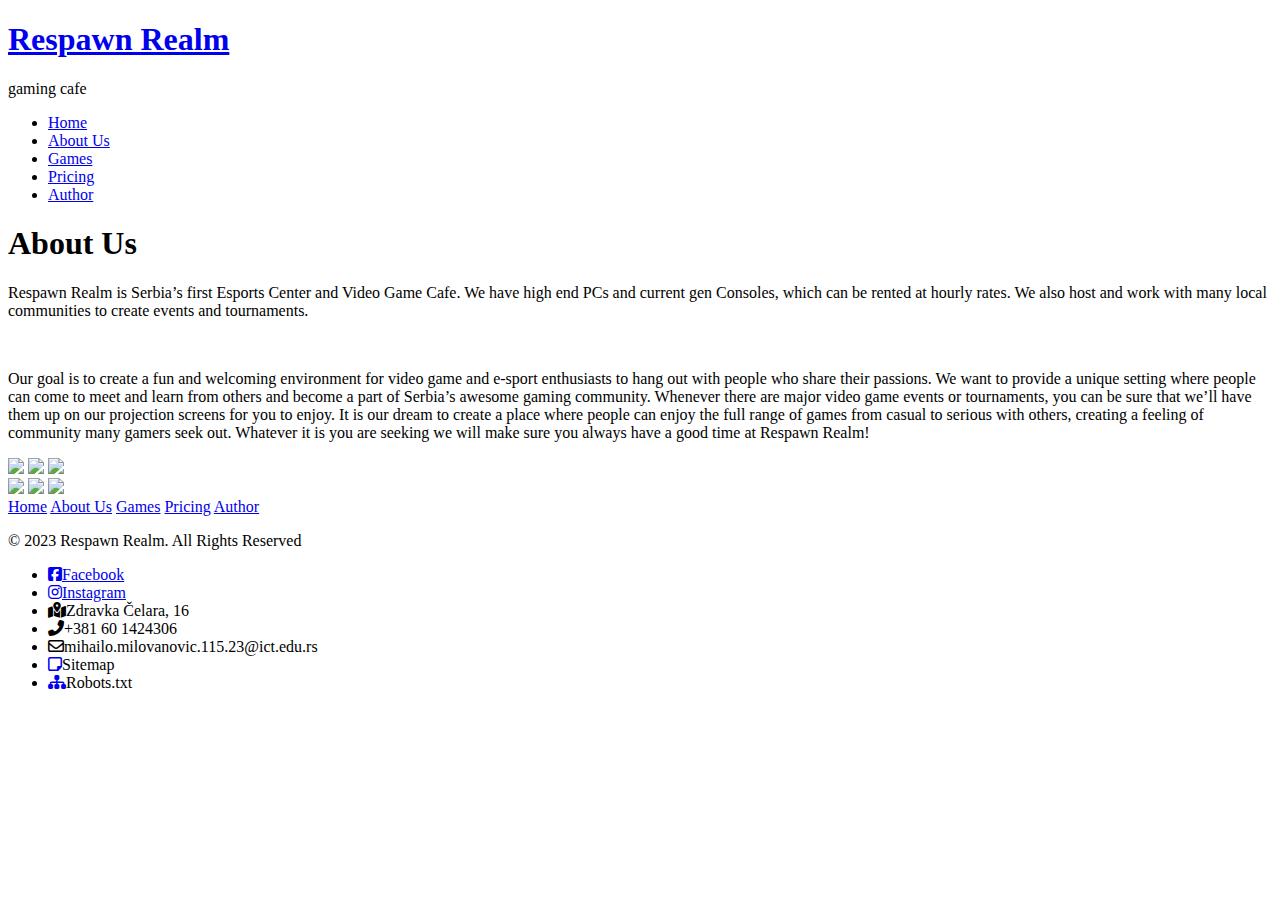
==== about.html @ 191633a3 "Add files via upload" ====
<!DOCTYPE html>
<html>
	<head>
		<meta charset="UTF-8"/>
		<title>Respawn Realm</title>
		<link rel="stylesheet" type="text/css" href="css/style.css" />
		<link rel="shortcut icon" type="image/x-icon" href="img/favicon.ico" />
		<link rel="stylesheet" href="https://cdnjs.cloudflare.com/ajax/libs/font-awesome/6.5.0/css/all.min.css">
	</head>
    <body>
		<div id="header">
			<div id="logo">
				<h1><a href="index.html">Respawn Realm</a></h1>
				<p>gaming cafe</p>
			</div>
			<div id="nav">
				<ul>
					<li><a href="index.html">Home</a></li>
					<li class="active"><a href="about.html">About Us</a></li>
					<li><a href="games.html">Games</a></li>
					<li><a href="pricing.html">Pricing</a></li>
					<li><a href="author.html">Author</a></li>
					
				</ul>
			</div>
		</div>
        <div id="main-about">
            <h1>About Us</h1>
        </div>
        <div id="context">
           <div class="context-text">
                <p>Respawn Realm is Serbia’s first Esports Center and Video Game Cafe. 
                We have high end PCs and current gen Consoles, 
                which can be rented at hourly rates. We also host and work with many local communities to create events and tournaments. 
                </p><br/>
                <p>Our goal is to create a fun and welcoming environment for video game and e-sport enthusiasts 
                to hang out with people who share their passions. We want to provide a unique setting where people can come to meet and learn 
                from others and become a part of Serbia’s awesome gaming community. Whenever there are major video game events or tournaments, 
                you can be sure that we’ll have them up on our projection screens for you to enjoy. It is our dream to create a place where people 
                can enjoy the full range of games from casual to serious with others, creating a feeling of community many gamers seek out. Whatever 
                it is you are seeking we will make sure you always have a good time at Respawn Realm!
                </p>
            </div>
            <div class="context-pictures" id="first-row">
                <img src="img/context-left1.jpg" class="picture"/>
                <img src="img/context-right1.jpg" class="picture"/>
                <img src="img/context-left2.jpg" class="picture"/>
            </div>  
            <div class="context-pictures" id="second-row">
                <img src="img/context-right2.jpg" class="picture"/>
                <img src="img/context-left3.jpg" class="picture"/>
                <img src="img/context-right3.jpg" class="picture"/>
            </div>
        </div>
        <footer>
			<div class="accessories">
				<a href="index.html">Home</a>
				<a href="about.html">About Us</a>
				<a href="games.html">Games</a>
				<a href="pricing.html">Pricing</a>
				<a href="author.html">Author</a>
			</div>
			<p>&copy; 2023 Respawn Realm. All Rights Reserved</p>
			<div class="social">
				<ul>
					<li><a href="https://www.facebook.com" target="_blank"><i class="fa-brands fa-square-facebook"></i>Facebook </a></li>
					<li><a href="https://www.instagram.com" target="_blank"><i class="fa-brands fa-instagram"></i>Instagram </a></li>
					<li><i class="fa-solid fa-map-location-dot"></i>Zdravka Čelara, 16</li>
					<li><i class="fa-solid fa-phone-flip"></i>+381 60 1424306 </li>
					<li><i class="fa-regular fa-envelope"></i>mihailo.milovanovic.115.23@ict.edu.rs</li>
					<li><a href="robots.txt"><i class="fa-regular fa-note-sticky"></i></a>Sitemap</li>
					<li><a href="sitemap.xml"><i class="fa-solid fa-sitemap"></i></a>Robots.txt</li>
				</ul>	
			</div>	
		</footer>
    </body>
</html>
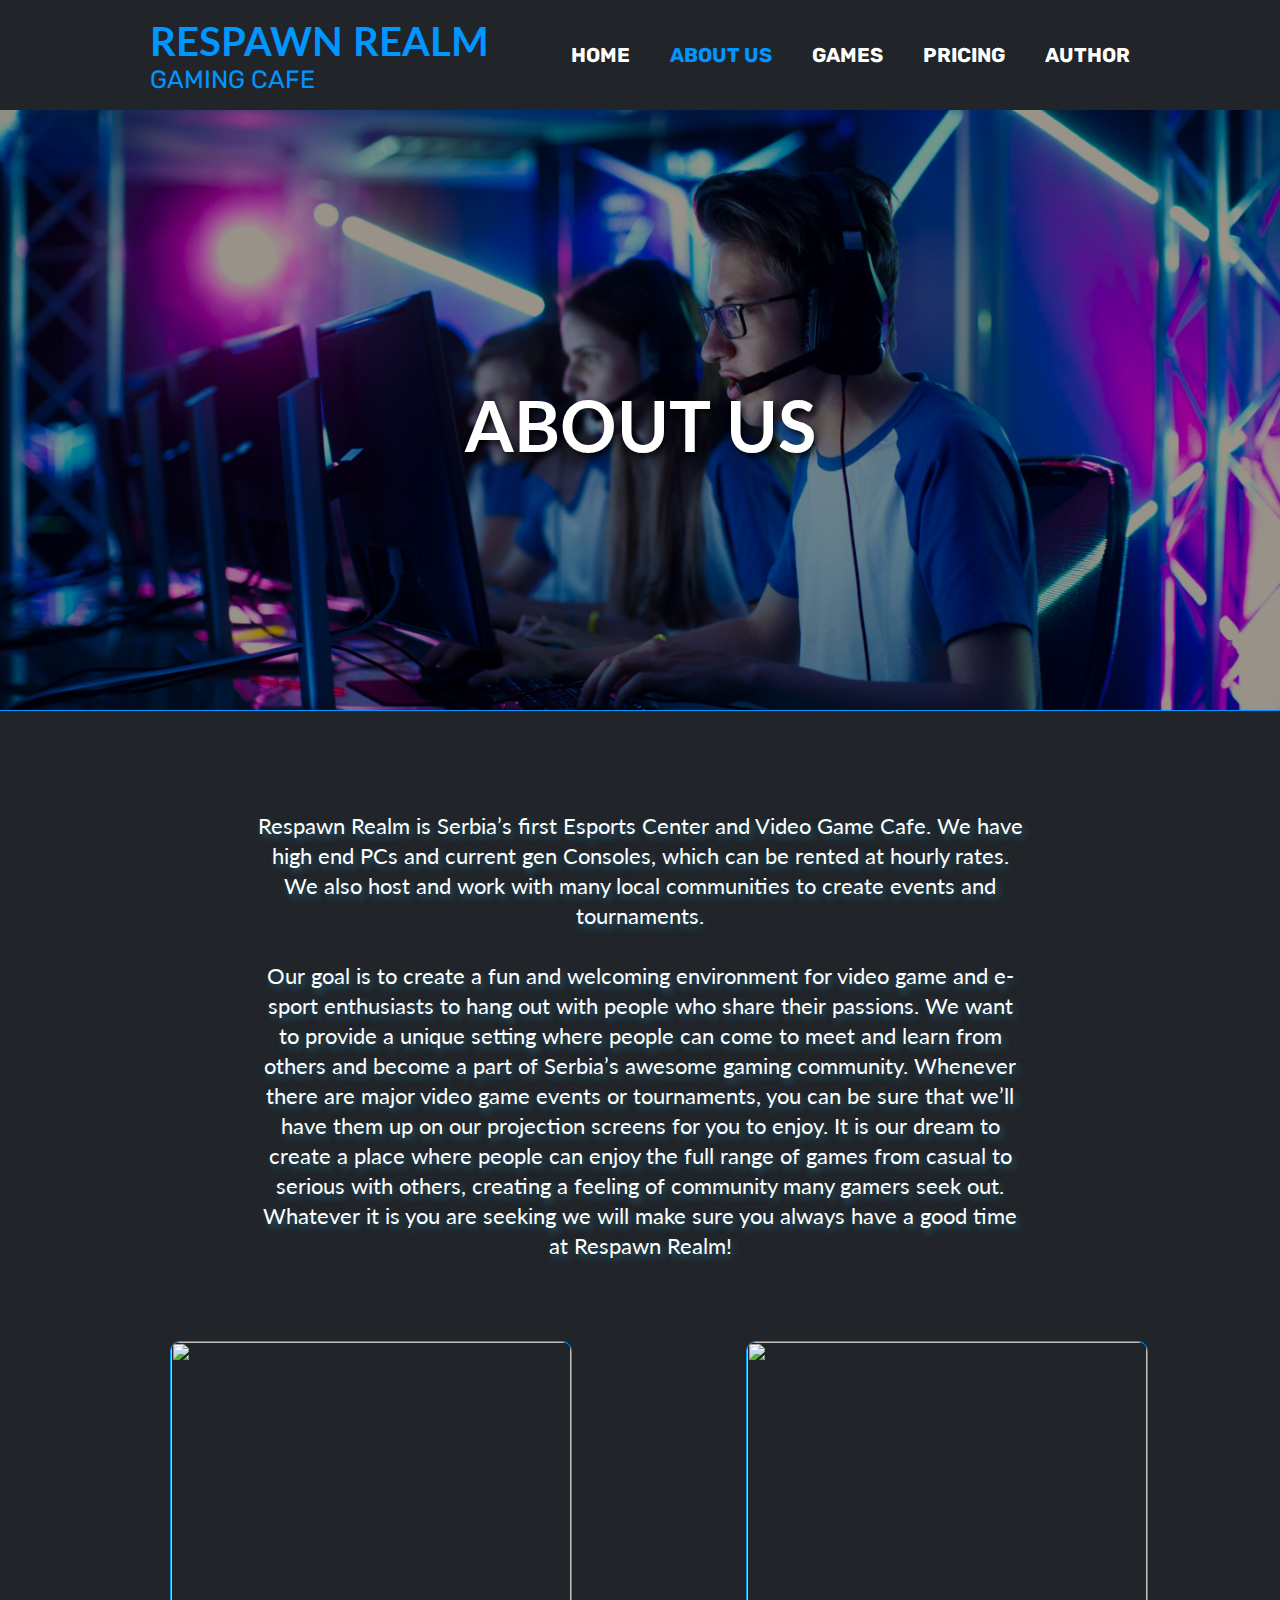
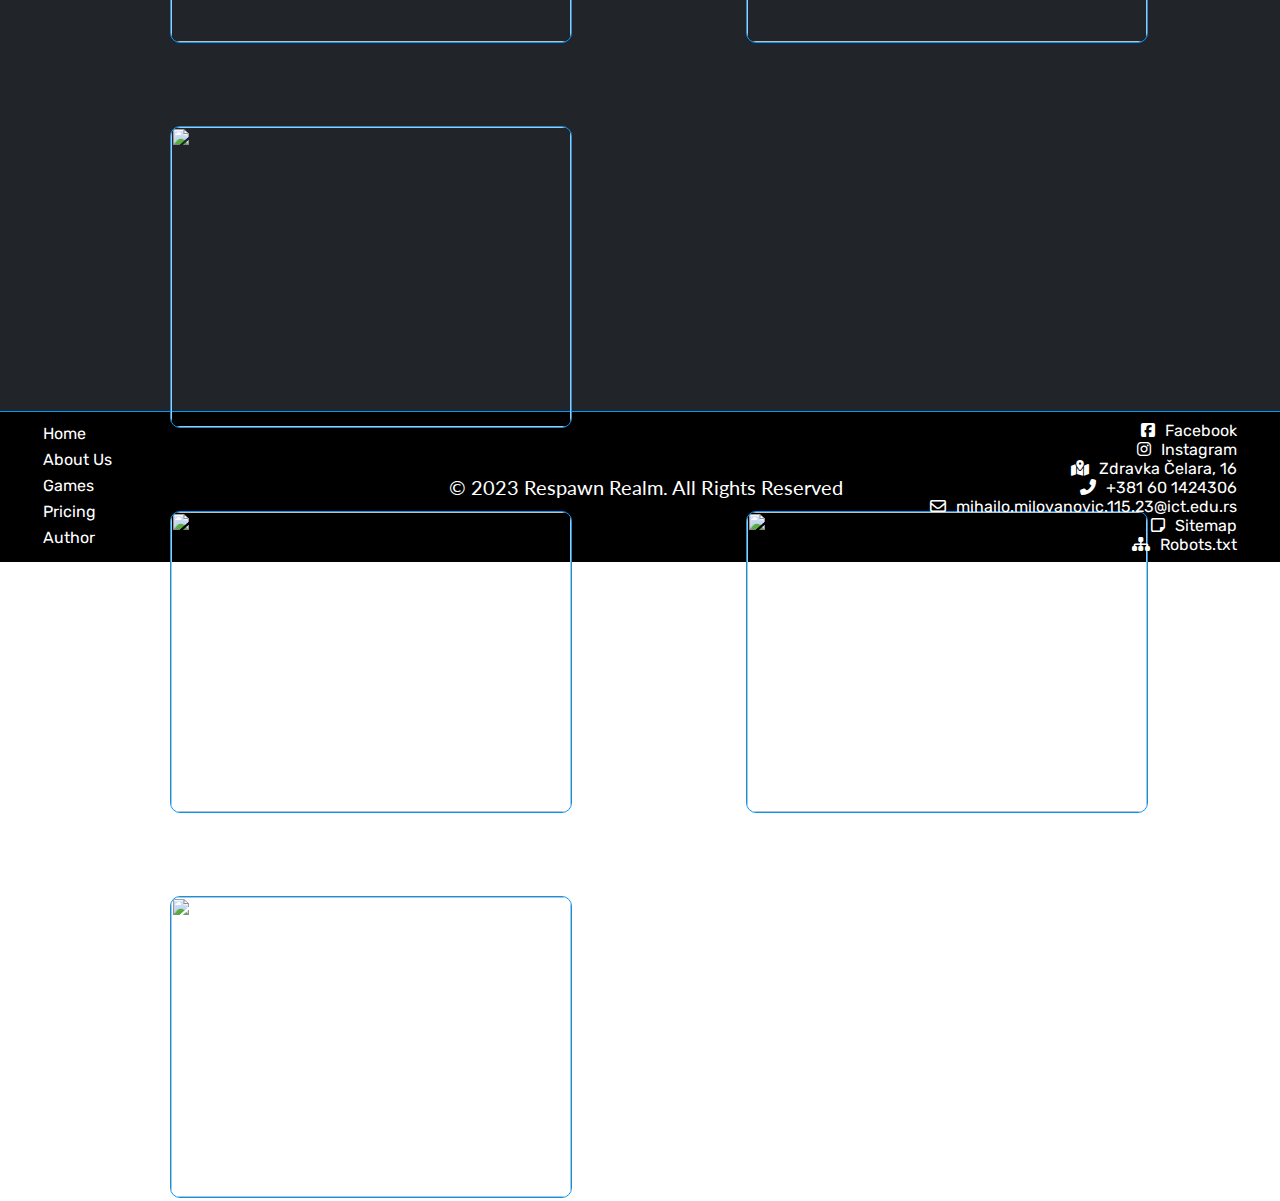
==== commit 9326388b: "Add files via upload" ====
--- a/about.html
+++ b/about.html
@@ -3,7 +3,7 @@
 	<head>
 		<meta charset="UTF-8"/>
 		<title>Respawn Realm</title>
-		<link rel="stylesheet" type="text/css" href="css/style.css" />
+		<link rel="stylesheet" type="text/css"  href="assets/css/style.css" />
 		<link rel="shortcut icon" type="image/x-icon" href="img/favicon.ico" />
 		<link rel="stylesheet" href="https://cdnjs.cloudflare.com/ajax/libs/font-awesome/6.5.0/css/all.min.css">
 	</head>
--- a/assets/css/style.css
+++ b/assets/css/style.css
@@ -0,0 +1,664 @@
+@import url('https://fonts.googleapis.com/css2?family=Rubik&display=swap');
+@import url('https://fonts.googleapis.com/css2?family=Lato&family=Rubik&display=swap');
+@import url('https://fonts.googleapis.com/css2?family=IBM+Plex+Sans:wght@700&family=Lato:wght@900&family=Rubik&display=swap');
+*{
+	margin: 0px;
+	padding: 0px;
+	list-style-type: none;
+	text-decoration: none;
+	font-family: 'Rubik', sans-serif;
+}
+a, p, h2, i{
+	color: white;
+}
+.cleaner{
+	clear: both;
+}
+#main3 h2{
+	-webkit-animation: main3 1s cubic-bezier(0.250, 0.460, 0.450, 0.940) both;
+	        animation: main3 1s cubic-bezier(0.250, 0.460, 0.450, 0.940) both;
+}
+@-webkit-keyframes main3 {
+	0% {
+	  letter-spacing: 1em;
+	  -webkit-transform: translateZ(300px);
+			  transform: translateZ(300px);
+	  -webkit-filter: blur(12px);
+			  filter: blur(12px);
+	  opacity: 0;
+	}
+	100% {
+	  -webkit-transform: translateZ(12px);
+			  transform: translateZ(12px);
+	  -webkit-filter: blur(0);
+			  filter: blur(0);
+	  opacity: 1;
+	}
+  }
+  @keyframes main3 {
+	0% {
+	  letter-spacing: 1em;
+	  -webkit-transform: translateZ(300px);
+			  transform: translateZ(300px);
+	  -webkit-filter: blur(12px);
+			  filter: blur(12px);
+	  opacity: 0;
+	}
+	100% {
+	  -webkit-transform: translateZ(12px);
+			  transform: translateZ(12px);
+	  -webkit-filter: blur(0);
+			  filter: blur(0);
+	  opacity: 1;
+	}
+  }
+#main-author h1{
+	-webkit-animation: main-author 1s cubic-bezier(0.550, 0.085, 0.680, 0.530) both;
+	        animation: main-author 1s cubic-bezier(0.550, 0.085, 0.680, 0.530) both;
+}
+@-webkit-keyframes main-author {
+	0% {
+	  -webkit-filter: blur(12px);
+			  filter: blur(12px);
+	  opacity: 0;
+	}
+	100% {
+	  -webkit-filter: blur(0px);
+			  filter: blur(0px);
+	  opacity: 1;
+	}
+  }
+  @keyframes main-author {
+	0% {
+	  -webkit-filter: blur(12px);
+			  filter: blur(12px);
+	  opacity: 0;
+	}
+	100% {
+	  -webkit-filter: blur(0px);
+			  filter: blur(0px);
+	  opacity: 1;
+	}
+  }
+#main-about h1{
+	-webkit-animation: main-about 1s cubic-bezier(0.550, 0.085, 0.680, 0.530) both;
+	        animation: main-about 1s cubic-bezier(0.550, 0.085, 0.680, 0.530) both;
+}
+@-webkit-keyframes main-about {
+	0% {
+	  -webkit-filter: blur(12px);
+			  filter: blur(12px);
+	  opacity: 0;
+	}
+	100% {
+	  -webkit-filter: blur(0px);
+			  filter: blur(0px);
+	  opacity: 1;
+	}
+  }
+  @keyframes main-about {
+	0% {
+	  -webkit-filter: blur(12px);
+			  filter: blur(12px);
+	  opacity: 0;
+	}
+	100% {
+	  -webkit-filter: blur(0px);
+			  filter: blur(0px);
+	  opacity: 1;
+	}
+  }
+  #main-pricing h2{
+	-webkit-animation: main-pricing 1s cubic-bezier(0.550, 0.085, 0.680, 0.530) both;
+	        animation: main-pricing 1s cubic-bezier(0.550, 0.085, 0.680, 0.530) both;
+}
+@-webkit-keyframes main-pricing {
+	0% {
+	  -webkit-filter: blur(12px);
+			  filter: blur(12px);
+	  opacity: 0;
+	}
+	100% {
+	  -webkit-filter: blur(0px);
+			  filter: blur(0px);
+	  opacity: 1;
+	}
+  }
+  @keyframes main-pricing {
+	0% {
+	  -webkit-filter: blur(12px);
+			  filter: blur(12px);
+	  opacity: 0;
+	}
+	100% {
+	  -webkit-filter: blur(0px);
+			  filter: blur(0px);
+	  opacity: 1;
+	}
+  }
+  #main-games h2{
+	-webkit-animation: main-games 1s cubic-bezier(0.550, 0.085, 0.680, 0.530) both;
+	        animation: main-games 1s cubic-bezier(0.550, 0.085, 0.680, 0.530) both;
+}
+@-webkit-keyframes main-games {
+	0% {
+	  -webkit-filter: blur(12px);
+			  filter: blur(12px);
+	  opacity: 0;
+	}
+	100% {
+	  -webkit-filter: blur(0px);
+			  filter: blur(0px);
+	  opacity: 1;
+	}
+  }
+  @keyframes main-games {
+	0% {
+	  -webkit-filter: blur(12px);
+			  filter: blur(12px);
+	  opacity: 0;
+	}
+	100% {
+	  -webkit-filter: blur(0px);
+			  filter: blur(0px);
+	  opacity: 1;
+	}
+  }   
+#header{
+	background-color: #212529;
+	width: 100%;
+	height: 110px;
+	display: flex;
+	justify-content: space-between;
+	align-items: center;
+	
+	box-shadow: 0px 0px 10px 0px;
+}
+#logo{
+	padding-left: 150px;
+}
+#logo h1 a{
+	color:	#0096FF;
+	font-size: 40px;
+	text-transform: uppercase;
+	font-family: 'Lato', sans-serif;
+}
+#logo p{
+	font-size: 25px;
+	color: 	#0096FF;
+	text-transform: uppercase;
+}
+.active a{
+	color:#0096FF;
+}
+#nav ul{
+	display: flex;
+	justify-content: space-around;
+	padding-right: 150px;
+}
+#nav ul li{
+	padding-left: 40px;
+	font-size: 20px;
+	font-weight: bold;
+	text-transform: uppercase;
+}
+#nav ul li a{
+	transition: color 0.3s;
+}
+#nav ul li a:hover{
+	color: #0096FF;
+}
+#main3{
+	height: 700px;
+	width: 100%;
+	background-image: url('../img/background.jpg');
+	background-repeat:no-repeat;
+	background-size: cover;
+	border-bottom: 1px solid #0096FF;
+	display: flex;
+	justify-content: center;
+	align-items: center;
+	text-align: center;
+}
+#main3 h2{
+	text-transform: uppercase;
+	font-family: 'IBM Plex Sans', sans-serif;
+	color: white;
+	font-size: 45px;
+	text-shadow: 3px 4px 7px rgba(0, 0, 0, 0.8);
+}
+#offerings{
+	width: 100%;
+	height: 280px;
+	background-color: black;
+	color: #0096FF;
+}
+.offering{
+	float: left;
+	width: 20%;
+	padding-top: 70px;
+	padding-left: 200px;
+	text-align: center;
+}
+.underline{	
+	border-top: 1px solid gray;	
+	font-size: 35px;
+}
+.big{
+	font-size: 45px;
+}
+#offerings-icon img{
+	width: 70px;
+}
+#flexing{
+	width: 100%;
+	background-color: #212529;
+	height: 100px;
+	display: flex;
+	justify-content: space-around;
+	align-items: center;
+	border-bottom: 1px solid #0096FF;
+}
+#flexing h2{
+	text-transform: uppercase;
+	font-size: 50px;
+	font-family: 'IBM Plex Sans', sans-serif;
+	color: white;
+}
+.red{
+	color: red;
+}
+.blue{
+	color: blue;
+}
+#under-flexing{
+	background-image:url(../img/flex.jpg);
+	width: 100%;
+	height: 300px;
+	background-repeat: no-repeat;
+	background-size: cover;
+	background-attachment: fixed;
+}
+#information{
+	height: 600px;
+	width: 100%;
+	background-color: #212529;
+	display: flex;
+	justify-content: space-around;
+	align-items: center;
+	border-top: 1px solid #0096FF;
+	border-bottom: 1px solid #0096FF;
+}
+.info{
+	width: 40%;
+	margin-left: 400px;
+}
+.info-text{
+	width: 85%;
+	text-align: justify;
+	text-shadow: 3px 4px 7px rgba(37, 106, 136, 0.8);
+}
+.info-text h2{
+	padding-bottom: 20px;
+	font-family: 'IBM Plex Sans', sans-serif;
+	font-size: 35px;
+}
+.info-text p{
+	font-family: 'IBM Plex Sans', sans-serif;
+	line-height: 30px;
+	color: white;
+	font-size: 20px;
+}
+.info-photo img{
+	width: 400px;
+	border-radius:  40px;
+	background-repeat: no-repeat;
+	margin-right: 400px;
+	box-shadow: 8px -8px 5px rgba(19, 150, 202, 0.589);
+}
+.info-photo img:hover{
+	scale: 102%;
+	transition-duration: 0.5s;
+}
+#form-space{
+	height: 750px;
+	width: 100%;
+	background-image: url(../img/form.jpg);
+	background-repeat: no-repeat;
+	background-size: cover;
+	display: flex;
+	justify-content: space-around;
+}
+#form-block form{
+	width: 80%;
+	margin-left: 17%;
+}
+#form-block h3{
+	margin-top: 100px;
+	display: block;
+	font-size: 55px;
+	color: white;
+	padding-left: 15px;
+	padding-bottom: 40px;
+}
+input[type=text], input[type=email], input[type=password]{
+	display: block;
+	width: 50%;
+	height: 40px;
+	font-size: 20px;
+	margin-left: 170px;
+	border-color: #0096FF;
+	border-radius: 20px;
+	padding-left: 15px;
+}
+input[type=text], input[type=email]{
+	margin-bottom: 40px;
+}
+input[type=submit]{
+	display: block;
+	color: white;
+	font-family: 'Lato', sans-serif;
+	margin-left: 330px;
+	margin-top: 20px;
+	width: 180px;
+	height: 60px;
+	background-color: #0096FF;
+	font-size: 20px;
+	font-weight: bold;
+	text-align: center;
+	border-color: #0096FF;
+	border-radius: 15px;
+}
+input[type=submit]:hover{
+	box-shadow: 0px -5px 10px 0px rgba(0, 0, 0, 0.5);
+	scale: 105%	;
+	transition-duration: 1s;
+}
+input[type=checkbox]{
+	margin-left: 340px;
+	margin-top: 20px;
+}
+label[for=remember]{
+	font-size: 20px;
+	font-weight: bold;
+	color: white;		
+}
+#form-block form p{
+	margin-top: 20px;
+	margin-left: 190px;
+}
+#form-block form a{
+	color:gray;
+}
+footer{
+	width: 100%;
+	height: 150px;
+	background-color:black;
+	display: flex;
+	justify-content: space-around;
+	align-items: center;
+	border-top: 1px solid #0096FF;
+}
+.accessories a{
+	display: block;
+	font-size: 16px;
+	padding-bottom: 2px;
+	line-height: 24px;
+}
+.social ul li{
+	display: block;
+	font-size: 16px;
+	color: white;
+	text-align: right;	
+}	
+.social ul li i{
+	padding-right: 10px;
+}
+footer p{
+	padding-left: 250px;	
+	font-family: 'Lato', sans-serif;
+	font-size: 20px;
+}
+/*about us*/
+#main-about{
+	width: 100%;
+	height: 600px;
+	background-image: url(../img/about.jpg);
+	background-size: cover;
+	display: flex;
+	justify-content: center;
+	align-items: center;
+}
+#main-about h1{
+	color: white;
+	display: block;
+	font-family: 'Lato', sans-serif;
+	font-size: 70px;
+	text-transform: uppercase;
+	margin-top: 30px;
+	text-shadow: 3px 4px 7px rgba(0, 0, 0, 0.8);
+}
+#context{
+	width: 100%;
+	height: 1300px;
+	background-color: 	#212529;
+	border-top: 1px solid #0096FF;
+}
+.context-text{
+	margin-left: 20%;
+	width: 60%;
+	display: block;
+	text-align: center;
+	padding-top: 100px;
+	line-height: 30px;
+	font-size: 22px;
+}
+.context-text p{
+	font-family: 'Lato', sans-serif;
+	text-shadow: 3px 4px 7px rgba(37, 106, 136, 0.8);
+}
+.context-picures{
+	display: flex;
+    justify-content: space-around;
+}
+.picture{
+	width: 400px;
+    height: 300px;
+	margin-left: 170px;
+	margin-top: 80px;
+	border-radius: 10px;
+	border: 1px solid #0096FF;
+}
+.picture:hover{
+	transition-duration: 0.3s;
+	scale: 110%;
+}
+/*games*/
+#main-games{
+	width:100%;
+	height: 700px;
+	background-image: url(../img/gamer-photo.jpg);
+	background-size: cover;
+	background-repeat: no-repeat;
+	display:flex;
+	justify-content: center;
+	align-items: center;
+}
+#main-games h2{
+	font-family: 'Lato', sans-serif;
+	font-size: 70px;
+	text-transform: uppercase;
+	text-shadow: 3px 4px 7px rgba(0, 0, 0, 0.8);
+}
+#games-section{
+	width: 100%;
+	height: 1700px;
+	background-color: #212529;
+	border-top: 1px solid #0096FF;
+}
+#games-section h3:first-child{
+	display: flex;
+	justify-content: center;
+	align-items: center;
+	padding-top: 30px;
+	margin-bottom: 30px;
+	color: white;
+	font-family: 'Lato', sans-serif;
+	font-size: 40px;
+}
+.games-row{
+	display: flex;
+	justify-content: space-around;
+}
+.games-row img{
+	width: 300px;
+	height: 380px;
+	border-radius: 20px;
+}
+.games-row img:hover{
+	box-shadow:
+	0 2.8px 2.2px rgba(7, 123, 138, 0.034),
+	0 6.7px 5.3px rgba(7, 123, 138, 0.048),
+	0 12.5px 10px rgba(7, 123, 138, 0.06),
+	0 22.3px 17.9px rgba(7, 123, 138, 0.072),
+	0 41.8px 33.4px rgba(7, 123, 138, 0.086),
+	0 100px 80px rgba(7, 123, 138, 0.12);
+	scale: 105%;
+	transition-duration: 0.3s;
+}
+.we-have{
+	text-align: center;
+	padding-top: 50px;
+	text-shadow: 3px 4px 7px rgba(0, 0, 0, 0.8);
+}
+#specs{
+	margin-top: 40px;
+	height: 550px;
+	width: 100%;
+	display: flex;
+	justify-content: space-around;
+	align-items: center;
+	background-color: black;
+	border-top: 1px solid #0096FF;
+}
+.pc-specs{
+	width: 50%;
+	text-align: center;
+	font-size: larger;
+	color: white;
+	line-height: 35px;
+	text-shadow: 3px 4px 7px rgba(37, 106, 136, 0.8);
+}
+.pc-specs-image{
+	width: 40%;
+}
+.pc-specs-image img{
+	height: 400px;
+	border: 1px solid #0096FF;
+	border-radius: 20px;
+}
+.pc-specs h2{
+	padding-bottom: 30px;
+}
+#ps{
+	height: 550px;
+	width: 100%;
+	display: flex;
+	justify-content: space-around;
+	align-items: center;
+	border-top: 1px solid #0096FF;
+}
+.ps-specs{
+	width: 40%;
+	text-align: center;
+	font-size: large;
+	color: white;
+	line-height: 35px;
+	margin-right: 100px;
+	text-shadow: 3px 4px 7px rgba(37, 106, 136, 0.8);
+}
+.ps-image{
+	width: 30%;
+	margin-left: 100px;
+}
+.ps-image img{
+	height: 400px;
+	border-radius: 20px;
+	width: 400px;
+	float: right;
+	border: 1px solid #0096FF;
+	border-radius: 20px;
+}
+/*pricing*/
+#main-pricing{
+	width: 100%;
+	height: 600px;
+	background-image: url(../img/flex.jpg);
+	background-size: cover;
+	display: flex;
+	justify-content: center;
+	align-items: center;
+}
+#main-pricing h2{
+	font-family: 'Lato', sans-serif;
+	font-size: 70px;
+	text-transform: uppercase;
+	text-shadow: 3px 4px 7px rgba(0, 0, 0, 0.8);
+}
+#pricing{
+	height: 800px;
+	width: 100%;
+	background-color: #212529;
+	display: flex;
+	justify-content: center;
+	align-items: center;
+	border-top: 1px solid #0096FF;
+}
+#pricing img{
+	height: 700px;
+	border-radius: 10px; 
+	border: 1px solid #0096FF;
+}
+/*author*/
+#main-author{
+	width: 100%;
+	height: 600px;
+	background-image: url(../img/author.jpeg);
+	background-size: cover;
+	display: flex;
+	justify-content: center;
+	align-items: center;
+}
+#main-author h1{
+	font-family: 'Lato', sans-serif;
+	font-size: 70px;
+	text-transform: uppercase;
+	text-shadow: 3px 4px 7px rgba(0, 0, 0, 0.8);
+	color: white;
+}
+#about-author{
+	height: 500px;
+	width: 100%;
+	background-color: #212529;
+	display: flex;
+	justify-content: space-around;
+	align-items: center;
+	border-top: 1px solid #0096FF;
+}
+.author-content{
+	height: 400px;
+	width: 100%;
+	display: flex;
+	justify-content: center;
+	align-items: center;
+}
+.author-text{
+	color: white;
+	font-size: 20px;
+	width: 500px;
+	margin-left: 100px;
+}
+.author-image img{
+	height: 450px;
+	border-radius: 20px;
+}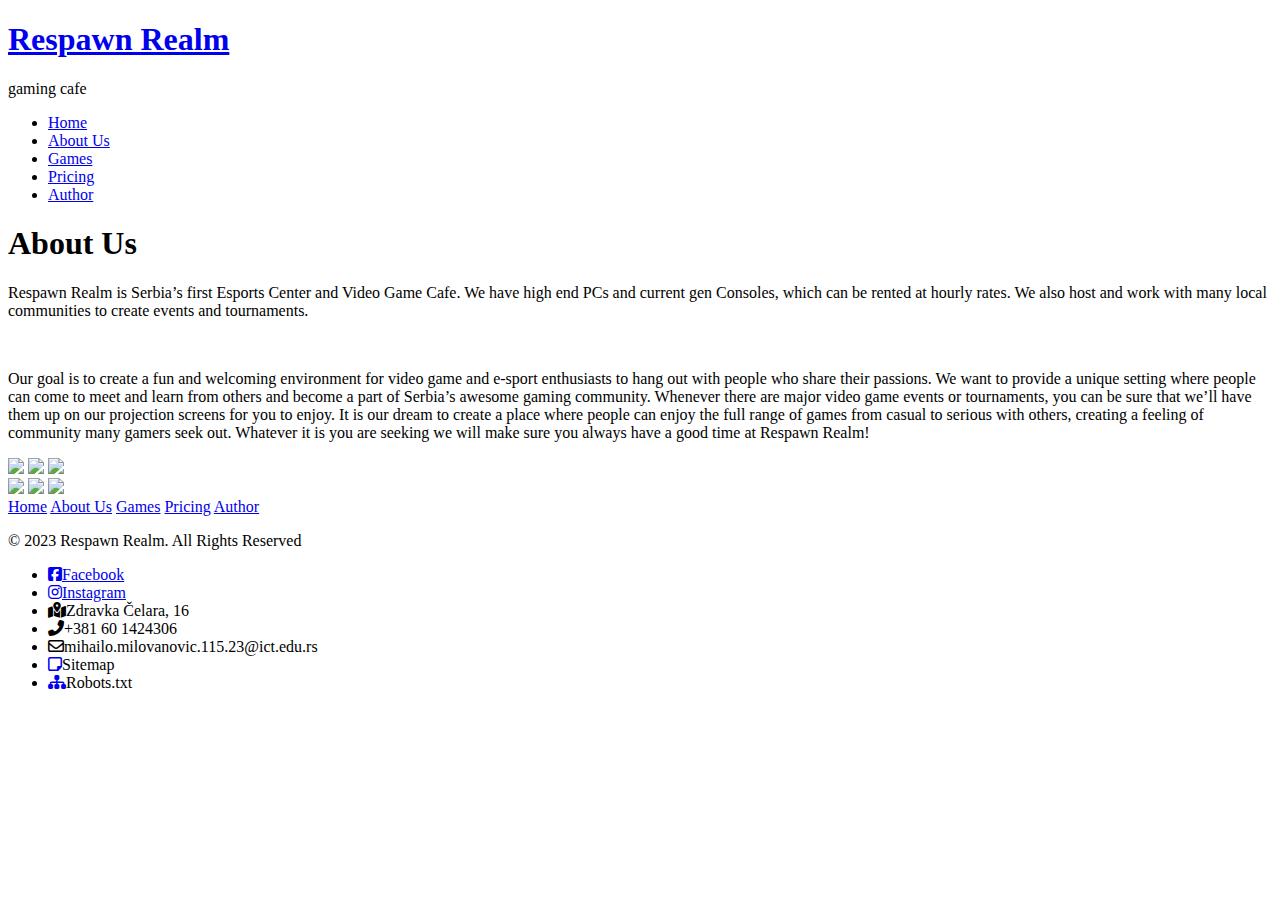
==== commit c2fc744d: "Add files via upload" ====
--- a/about.html
+++ b/about.html
@@ -3,7 +3,7 @@
 	<head>
 		<meta charset="UTF-8"/>
 		<title>Respawn Realm</title>
-		<link rel="stylesheet" type="text/css"  href="assets/css/style.css" />
+		<link rel="stylesheet" type="text/css"  href="css/style.css" />
 		<link rel="shortcut icon" type="image/x-icon" href="img/favicon.ico" />
 		<link rel="stylesheet" href="https://cdnjs.cloudflare.com/ajax/libs/font-awesome/6.5.0/css/all.min.css">
 	</head>
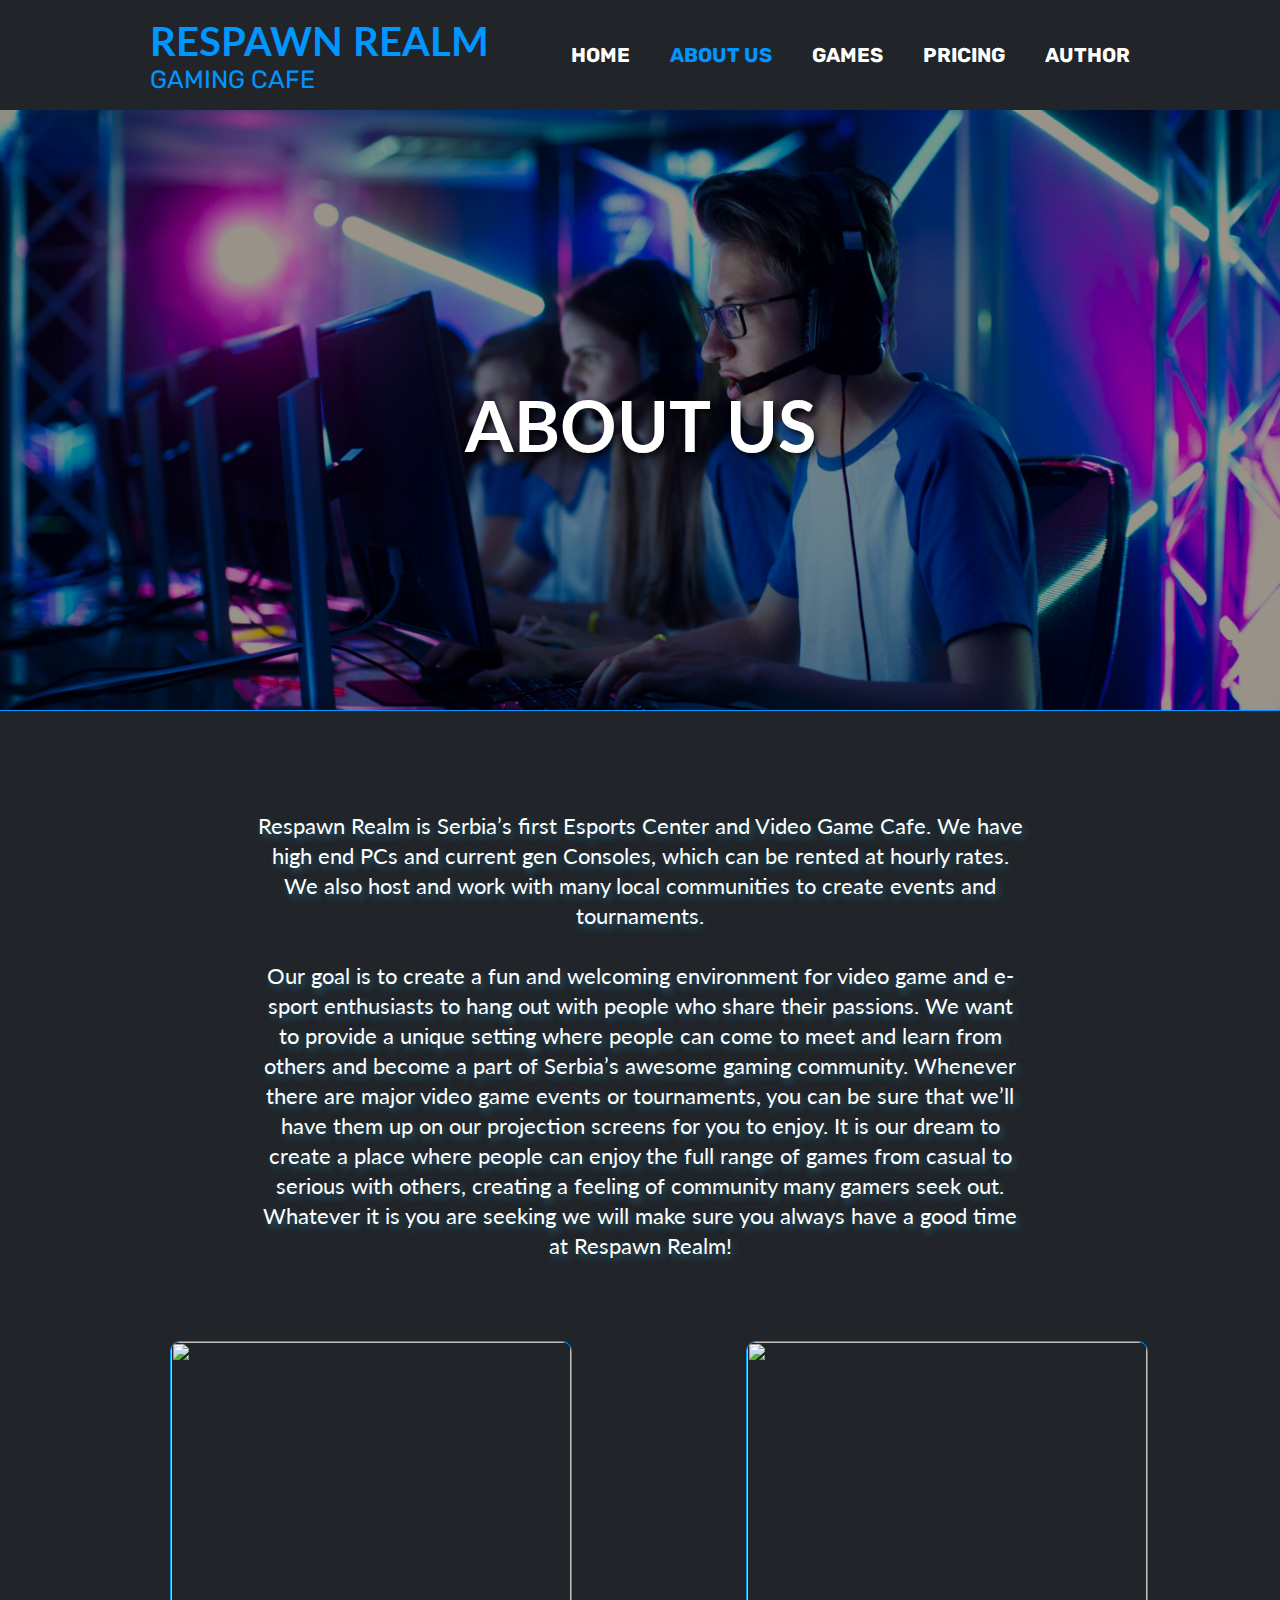
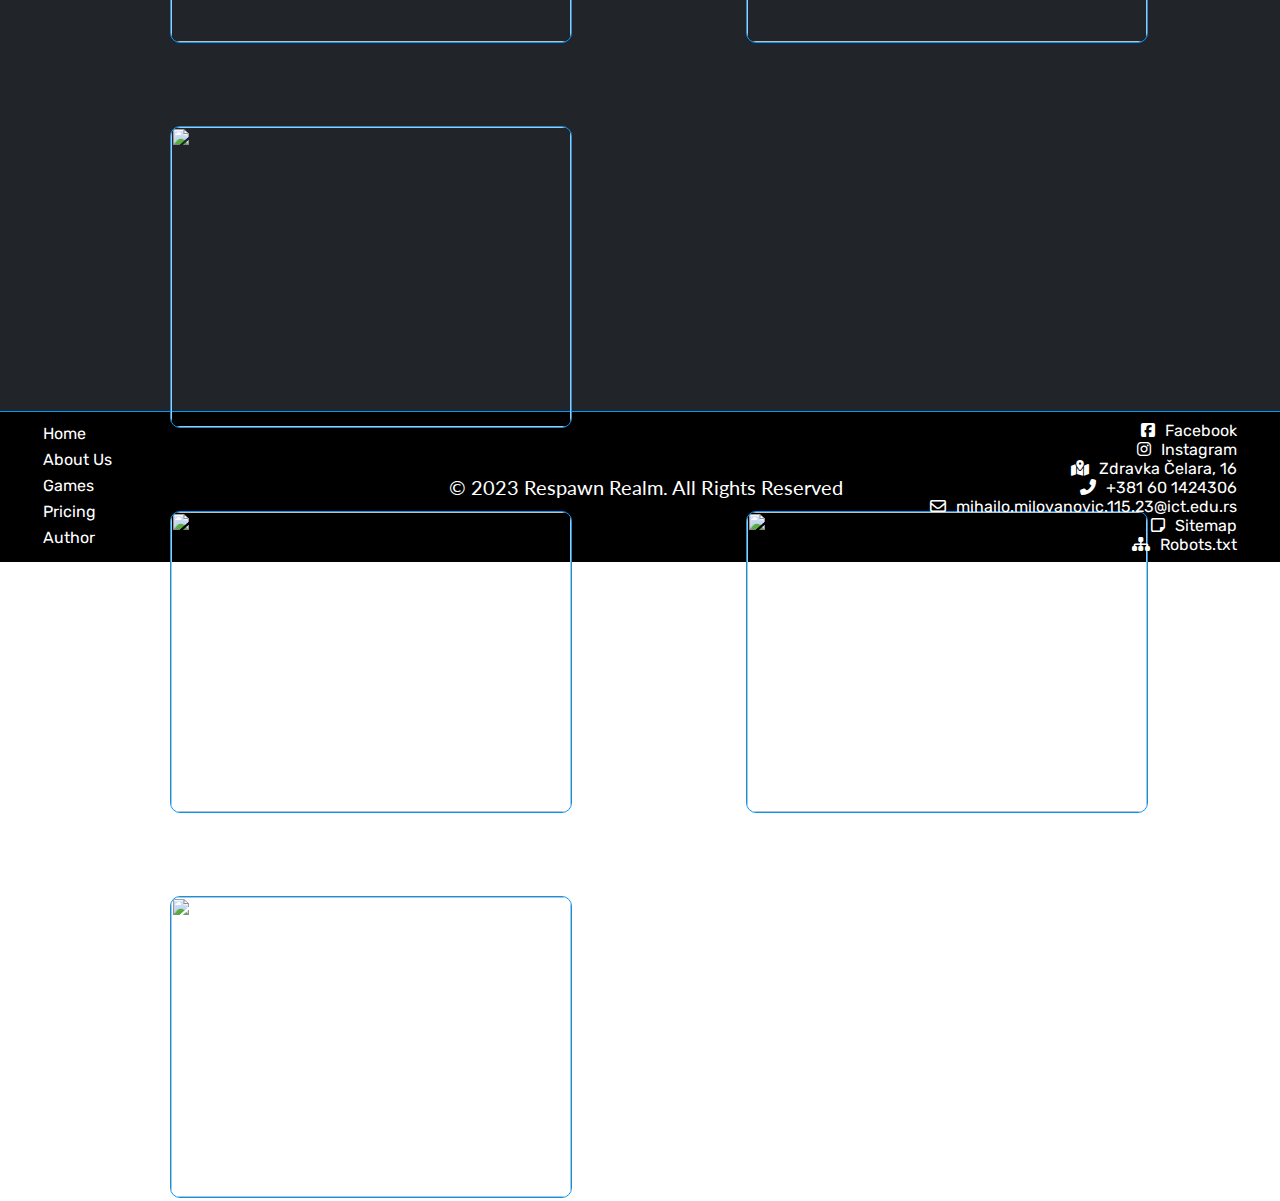
==== commit 8cd9bea0: "Update about.html" ====
--- a/about.html
+++ b/about.html
@@ -3,7 +3,7 @@
 	<head>
 		<meta charset="UTF-8"/>
 		<title>Respawn Realm</title>
-		<link rel="stylesheet" type="text/css"  href="css/style.css" />
+		<link rel="stylesheet" type="text/css"  href="style.css" />
 		<link rel="shortcut icon" type="image/x-icon" href="img/favicon.ico" />
 		<link rel="stylesheet" href="https://cdnjs.cloudflare.com/ajax/libs/font-awesome/6.5.0/css/all.min.css">
 	</head>
@@ -74,4 +74,4 @@
 			</div>	
 		</footer>
     </body>
-</html>+</html>
--- a/style.css
+++ b/style.css
@@ -0,0 +1,664 @@
+@import url('https://fonts.googleapis.com/css2?family=Rubik&display=swap');
+@import url('https://fonts.googleapis.com/css2?family=Lato&family=Rubik&display=swap');
+@import url('https://fonts.googleapis.com/css2?family=IBM+Plex+Sans:wght@700&family=Lato:wght@900&family=Rubik&display=swap');
+*{
+	margin: 0px;
+	padding: 0px;
+	list-style-type: none;
+	text-decoration: none;
+	font-family: 'Rubik', sans-serif;
+}
+a, p, h2, i{
+	color: white;
+}
+.cleaner{
+	clear: both;
+}
+#main3 h2{
+	-webkit-animation: main3 1s cubic-bezier(0.250, 0.460, 0.450, 0.940) both;
+	        animation: main3 1s cubic-bezier(0.250, 0.460, 0.450, 0.940) both;
+}
+@-webkit-keyframes main3 {
+	0% {
+	  letter-spacing: 1em;
+	  -webkit-transform: translateZ(300px);
+			  transform: translateZ(300px);
+	  -webkit-filter: blur(12px);
+			  filter: blur(12px);
+	  opacity: 0;
+	}
+	100% {
+	  -webkit-transform: translateZ(12px);
+			  transform: translateZ(12px);
+	  -webkit-filter: blur(0);
+			  filter: blur(0);
+	  opacity: 1;
+	}
+  }
+  @keyframes main3 {
+	0% {
+	  letter-spacing: 1em;
+	  -webkit-transform: translateZ(300px);
+			  transform: translateZ(300px);
+	  -webkit-filter: blur(12px);
+			  filter: blur(12px);
+	  opacity: 0;
+	}
+	100% {
+	  -webkit-transform: translateZ(12px);
+			  transform: translateZ(12px);
+	  -webkit-filter: blur(0);
+			  filter: blur(0);
+	  opacity: 1;
+	}
+  }
+#main-author h1{
+	-webkit-animation: main-author 1s cubic-bezier(0.550, 0.085, 0.680, 0.530) both;
+	        animation: main-author 1s cubic-bezier(0.550, 0.085, 0.680, 0.530) both;
+}
+@-webkit-keyframes main-author {
+	0% {
+	  -webkit-filter: blur(12px);
+			  filter: blur(12px);
+	  opacity: 0;
+	}
+	100% {
+	  -webkit-filter: blur(0px);
+			  filter: blur(0px);
+	  opacity: 1;
+	}
+  }
+  @keyframes main-author {
+	0% {
+	  -webkit-filter: blur(12px);
+			  filter: blur(12px);
+	  opacity: 0;
+	}
+	100% {
+	  -webkit-filter: blur(0px);
+			  filter: blur(0px);
+	  opacity: 1;
+	}
+  }
+#main-about h1{
+	-webkit-animation: main-about 1s cubic-bezier(0.550, 0.085, 0.680, 0.530) both;
+	        animation: main-about 1s cubic-bezier(0.550, 0.085, 0.680, 0.530) both;
+}
+@-webkit-keyframes main-about {
+	0% {
+	  -webkit-filter: blur(12px);
+			  filter: blur(12px);
+	  opacity: 0;
+	}
+	100% {
+	  -webkit-filter: blur(0px);
+			  filter: blur(0px);
+	  opacity: 1;
+	}
+  }
+  @keyframes main-about {
+	0% {
+	  -webkit-filter: blur(12px);
+			  filter: blur(12px);
+	  opacity: 0;
+	}
+	100% {
+	  -webkit-filter: blur(0px);
+			  filter: blur(0px);
+	  opacity: 1;
+	}
+  }
+  #main-pricing h2{
+	-webkit-animation: main-pricing 1s cubic-bezier(0.550, 0.085, 0.680, 0.530) both;
+	        animation: main-pricing 1s cubic-bezier(0.550, 0.085, 0.680, 0.530) both;
+}
+@-webkit-keyframes main-pricing {
+	0% {
+	  -webkit-filter: blur(12px);
+			  filter: blur(12px);
+	  opacity: 0;
+	}
+	100% {
+	  -webkit-filter: blur(0px);
+			  filter: blur(0px);
+	  opacity: 1;
+	}
+  }
+  @keyframes main-pricing {
+	0% {
+	  -webkit-filter: blur(12px);
+			  filter: blur(12px);
+	  opacity: 0;
+	}
+	100% {
+	  -webkit-filter: blur(0px);
+			  filter: blur(0px);
+	  opacity: 1;
+	}
+  }
+  #main-games h2{
+	-webkit-animation: main-games 1s cubic-bezier(0.550, 0.085, 0.680, 0.530) both;
+	        animation: main-games 1s cubic-bezier(0.550, 0.085, 0.680, 0.530) both;
+}
+@-webkit-keyframes main-games {
+	0% {
+	  -webkit-filter: blur(12px);
+			  filter: blur(12px);
+	  opacity: 0;
+	}
+	100% {
+	  -webkit-filter: blur(0px);
+			  filter: blur(0px);
+	  opacity: 1;
+	}
+  }
+  @keyframes main-games {
+	0% {
+	  -webkit-filter: blur(12px);
+			  filter: blur(12px);
+	  opacity: 0;
+	}
+	100% {
+	  -webkit-filter: blur(0px);
+			  filter: blur(0px);
+	  opacity: 1;
+	}
+  }   
+#header{
+	background-color: #212529;
+	width: 100%;
+	height: 110px;
+	display: flex;
+	justify-content: space-between;
+	align-items: center;
+	
+	box-shadow: 0px 0px 10px 0px;
+}
+#logo{
+	padding-left: 150px;
+}
+#logo h1 a{
+	color:	#0096FF;
+	font-size: 40px;
+	text-transform: uppercase;
+	font-family: 'Lato', sans-serif;
+}
+#logo p{
+	font-size: 25px;
+	color: 	#0096FF;
+	text-transform: uppercase;
+}
+.active a{
+	color:#0096FF;
+}
+#nav ul{
+	display: flex;
+	justify-content: space-around;
+	padding-right: 150px;
+}
+#nav ul li{
+	padding-left: 40px;
+	font-size: 20px;
+	font-weight: bold;
+	text-transform: uppercase;
+}
+#nav ul li a{
+	transition: color 0.3s;
+}
+#nav ul li a:hover{
+	color: #0096FF;
+}
+#main3{
+	height: 700px;
+	width: 100%;
+	background-image: url('../img/background.jpg');
+	background-repeat:no-repeat;
+	background-size: cover;
+	border-bottom: 1px solid #0096FF;
+	display: flex;
+	justify-content: center;
+	align-items: center;
+	text-align: center;
+}
+#main3 h2{
+	text-transform: uppercase;
+	font-family: 'IBM Plex Sans', sans-serif;
+	color: white;
+	font-size: 45px;
+	text-shadow: 3px 4px 7px rgba(0, 0, 0, 0.8);
+}
+#offerings{
+	width: 100%;
+	height: 280px;
+	background-color: black;
+	color: #0096FF;
+}
+.offering{
+	float: left;
+	width: 20%;
+	padding-top: 70px;
+	padding-left: 200px;
+	text-align: center;
+}
+.underline{	
+	border-top: 1px solid gray;	
+	font-size: 35px;
+}
+.big{
+	font-size: 45px;
+}
+#offerings-icon img{
+	width: 70px;
+}
+#flexing{
+	width: 100%;
+	background-color: #212529;
+	height: 100px;
+	display: flex;
+	justify-content: space-around;
+	align-items: center;
+	border-bottom: 1px solid #0096FF;
+}
+#flexing h2{
+	text-transform: uppercase;
+	font-size: 50px;
+	font-family: 'IBM Plex Sans', sans-serif;
+	color: white;
+}
+.red{
+	color: red;
+}
+.blue{
+	color: blue;
+}
+#under-flexing{
+	background-image:url(../img/flex.jpg);
+	width: 100%;
+	height: 300px;
+	background-repeat: no-repeat;
+	background-size: cover;
+	background-attachment: fixed;
+}
+#information{
+	height: 600px;
+	width: 100%;
+	background-color: #212529;
+	display: flex;
+	justify-content: space-around;
+	align-items: center;
+	border-top: 1px solid #0096FF;
+	border-bottom: 1px solid #0096FF;
+}
+.info{
+	width: 40%;
+	margin-left: 400px;
+}
+.info-text{
+	width: 85%;
+	text-align: justify;
+	text-shadow: 3px 4px 7px rgba(37, 106, 136, 0.8);
+}
+.info-text h2{
+	padding-bottom: 20px;
+	font-family: 'IBM Plex Sans', sans-serif;
+	font-size: 35px;
+}
+.info-text p{
+	font-family: 'IBM Plex Sans', sans-serif;
+	line-height: 30px;
+	color: white;
+	font-size: 20px;
+}
+.info-photo img{
+	width: 400px;
+	border-radius:  40px;
+	background-repeat: no-repeat;
+	margin-right: 400px;
+	box-shadow: 8px -8px 5px rgba(19, 150, 202, 0.589);
+}
+.info-photo img:hover{
+	scale: 102%;
+	transition-duration: 0.5s;
+}
+#form-space{
+	height: 750px;
+	width: 100%;
+	background-image: url(../img/form.jpg);
+	background-repeat: no-repeat;
+	background-size: cover;
+	display: flex;
+	justify-content: space-around;
+}
+#form-block form{
+	width: 80%;
+	margin-left: 17%;
+}
+#form-block h3{
+	margin-top: 100px;
+	display: block;
+	font-size: 55px;
+	color: white;
+	padding-left: 15px;
+	padding-bottom: 40px;
+}
+input[type=text], input[type=email], input[type=password]{
+	display: block;
+	width: 50%;
+	height: 40px;
+	font-size: 20px;
+	margin-left: 170px;
+	border-color: #0096FF;
+	border-radius: 20px;
+	padding-left: 15px;
+}
+input[type=text], input[type=email]{
+	margin-bottom: 40px;
+}
+input[type=submit]{
+	display: block;
+	color: white;
+	font-family: 'Lato', sans-serif;
+	margin-left: 330px;
+	margin-top: 20px;
+	width: 180px;
+	height: 60px;
+	background-color: #0096FF;
+	font-size: 20px;
+	font-weight: bold;
+	text-align: center;
+	border-color: #0096FF;
+	border-radius: 15px;
+}
+input[type=submit]:hover{
+	box-shadow: 0px -5px 10px 0px rgba(0, 0, 0, 0.5);
+	scale: 105%	;
+	transition-duration: 1s;
+}
+input[type=checkbox]{
+	margin-left: 340px;
+	margin-top: 20px;
+}
+label[for=remember]{
+	font-size: 20px;
+	font-weight: bold;
+	color: white;		
+}
+#form-block form p{
+	margin-top: 20px;
+	margin-left: 190px;
+}
+#form-block form a{
+	color:gray;
+}
+footer{
+	width: 100%;
+	height: 150px;
+	background-color:black;
+	display: flex;
+	justify-content: space-around;
+	align-items: center;
+	border-top: 1px solid #0096FF;
+}
+.accessories a{
+	display: block;
+	font-size: 16px;
+	padding-bottom: 2px;
+	line-height: 24px;
+}
+.social ul li{
+	display: block;
+	font-size: 16px;
+	color: white;
+	text-align: right;	
+}	
+.social ul li i{
+	padding-right: 10px;
+}
+footer p{
+	padding-left: 250px;	
+	font-family: 'Lato', sans-serif;
+	font-size: 20px;
+}
+/*about us*/
+#main-about{
+	width: 100%;
+	height: 600px;
+	background-image: url(../img/about.jpg);
+	background-size: cover;
+	display: flex;
+	justify-content: center;
+	align-items: center;
+}
+#main-about h1{
+	color: white;
+	display: block;
+	font-family: 'Lato', sans-serif;
+	font-size: 70px;
+	text-transform: uppercase;
+	margin-top: 30px;
+	text-shadow: 3px 4px 7px rgba(0, 0, 0, 0.8);
+}
+#context{
+	width: 100%;
+	height: 1300px;
+	background-color: 	#212529;
+	border-top: 1px solid #0096FF;
+}
+.context-text{
+	margin-left: 20%;
+	width: 60%;
+	display: block;
+	text-align: center;
+	padding-top: 100px;
+	line-height: 30px;
+	font-size: 22px;
+}
+.context-text p{
+	font-family: 'Lato', sans-serif;
+	text-shadow: 3px 4px 7px rgba(37, 106, 136, 0.8);
+}
+.context-picures{
+	display: flex;
+    justify-content: space-around;
+}
+.picture{
+	width: 400px;
+    height: 300px;
+	margin-left: 170px;
+	margin-top: 80px;
+	border-radius: 10px;
+	border: 1px solid #0096FF;
+}
+.picture:hover{
+	transition-duration: 0.3s;
+	scale: 110%;
+}
+/*games*/
+#main-games{
+	width:100%;
+	height: 700px;
+	background-image: url(../img/gamer-photo.jpg);
+	background-size: cover;
+	background-repeat: no-repeat;
+	display:flex;
+	justify-content: center;
+	align-items: center;
+}
+#main-games h2{
+	font-family: 'Lato', sans-serif;
+	font-size: 70px;
+	text-transform: uppercase;
+	text-shadow: 3px 4px 7px rgba(0, 0, 0, 0.8);
+}
+#games-section{
+	width: 100%;
+	height: 1700px;
+	background-color: #212529;
+	border-top: 1px solid #0096FF;
+}
+#games-section h3:first-child{
+	display: flex;
+	justify-content: center;
+	align-items: center;
+	padding-top: 30px;
+	margin-bottom: 30px;
+	color: white;
+	font-family: 'Lato', sans-serif;
+	font-size: 40px;
+}
+.games-row{
+	display: flex;
+	justify-content: space-around;
+}
+.games-row img{
+	width: 300px;
+	height: 380px;
+	border-radius: 20px;
+}
+.games-row img:hover{
+	box-shadow:
+	0 2.8px 2.2px rgba(7, 123, 138, 0.034),
+	0 6.7px 5.3px rgba(7, 123, 138, 0.048),
+	0 12.5px 10px rgba(7, 123, 138, 0.06),
+	0 22.3px 17.9px rgba(7, 123, 138, 0.072),
+	0 41.8px 33.4px rgba(7, 123, 138, 0.086),
+	0 100px 80px rgba(7, 123, 138, 0.12);
+	scale: 105%;
+	transition-duration: 0.3s;
+}
+.we-have{
+	text-align: center;
+	padding-top: 50px;
+	text-shadow: 3px 4px 7px rgba(0, 0, 0, 0.8);
+}
+#specs{
+	margin-top: 40px;
+	height: 550px;
+	width: 100%;
+	display: flex;
+	justify-content: space-around;
+	align-items: center;
+	background-color: black;
+	border-top: 1px solid #0096FF;
+}
+.pc-specs{
+	width: 50%;
+	text-align: center;
+	font-size: larger;
+	color: white;
+	line-height: 35px;
+	text-shadow: 3px 4px 7px rgba(37, 106, 136, 0.8);
+}
+.pc-specs-image{
+	width: 40%;
+}
+.pc-specs-image img{
+	height: 400px;
+	border: 1px solid #0096FF;
+	border-radius: 20px;
+}
+.pc-specs h2{
+	padding-bottom: 30px;
+}
+#ps{
+	height: 550px;
+	width: 100%;
+	display: flex;
+	justify-content: space-around;
+	align-items: center;
+	border-top: 1px solid #0096FF;
+}
+.ps-specs{
+	width: 40%;
+	text-align: center;
+	font-size: large;
+	color: white;
+	line-height: 35px;
+	margin-right: 100px;
+	text-shadow: 3px 4px 7px rgba(37, 106, 136, 0.8);
+}
+.ps-image{
+	width: 30%;
+	margin-left: 100px;
+}
+.ps-image img{
+	height: 400px;
+	border-radius: 20px;
+	width: 400px;
+	float: right;
+	border: 1px solid #0096FF;
+	border-radius: 20px;
+}
+/*pricing*/
+#main-pricing{
+	width: 100%;
+	height: 600px;
+	background-image: url(../img/flex.jpg);
+	background-size: cover;
+	display: flex;
+	justify-content: center;
+	align-items: center;
+}
+#main-pricing h2{
+	font-family: 'Lato', sans-serif;
+	font-size: 70px;
+	text-transform: uppercase;
+	text-shadow: 3px 4px 7px rgba(0, 0, 0, 0.8);
+}
+#pricing{
+	height: 800px;
+	width: 100%;
+	background-color: #212529;
+	display: flex;
+	justify-content: center;
+	align-items: center;
+	border-top: 1px solid #0096FF;
+}
+#pricing img{
+	height: 700px;
+	border-radius: 10px; 
+	border: 1px solid #0096FF;
+}
+/*author*/
+#main-author{
+	width: 100%;
+	height: 600px;
+	background-image: url(../img/author.jpeg);
+	background-size: cover;
+	display: flex;
+	justify-content: center;
+	align-items: center;
+}
+#main-author h1{
+	font-family: 'Lato', sans-serif;
+	font-size: 70px;
+	text-transform: uppercase;
+	text-shadow: 3px 4px 7px rgba(0, 0, 0, 0.8);
+	color: white;
+}
+#about-author{
+	height: 500px;
+	width: 100%;
+	background-color: #212529;
+	display: flex;
+	justify-content: space-around;
+	align-items: center;
+	border-top: 1px solid #0096FF;
+}
+.author-content{
+	height: 400px;
+	width: 100%;
+	display: flex;
+	justify-content: center;
+	align-items: center;
+}
+.author-text{
+	color: white;
+	font-size: 20px;
+	width: 500px;
+	margin-left: 100px;
+}
+.author-image img{
+	height: 450px;
+	border-radius: 20px;
+}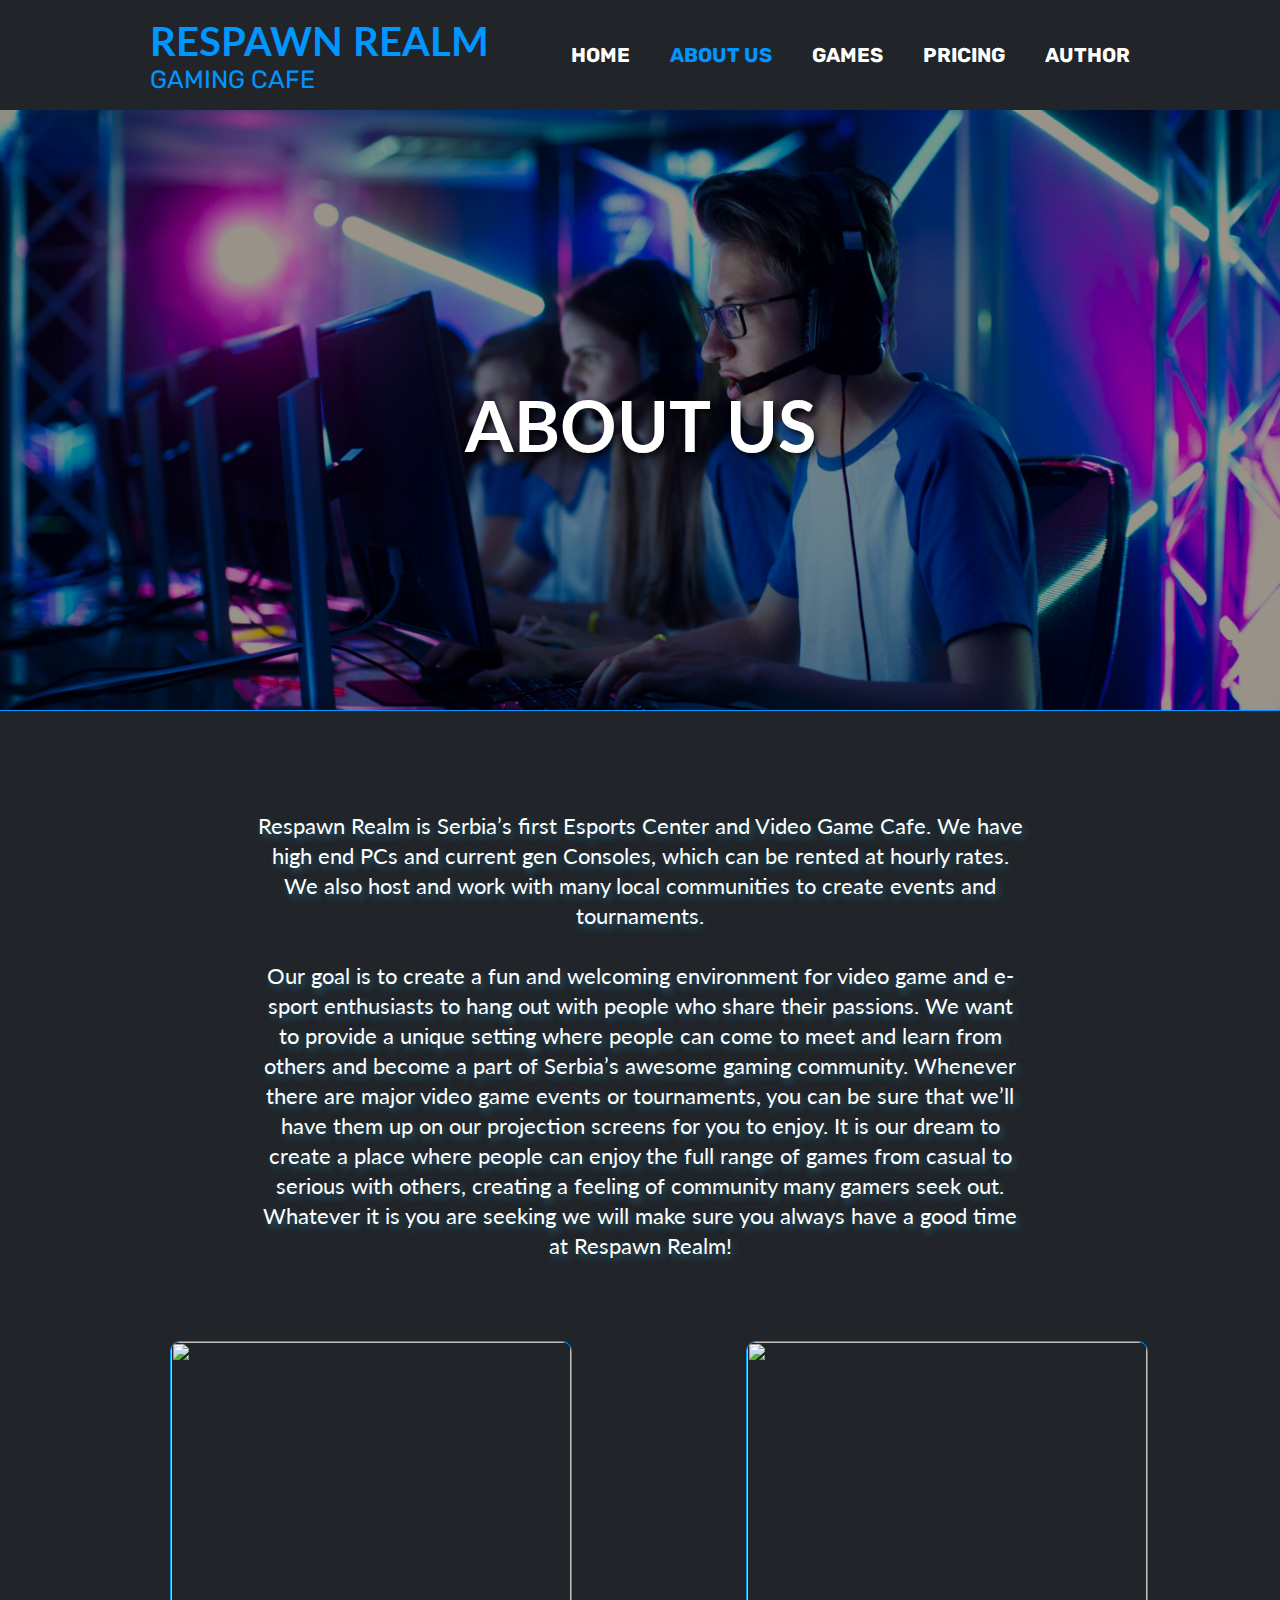
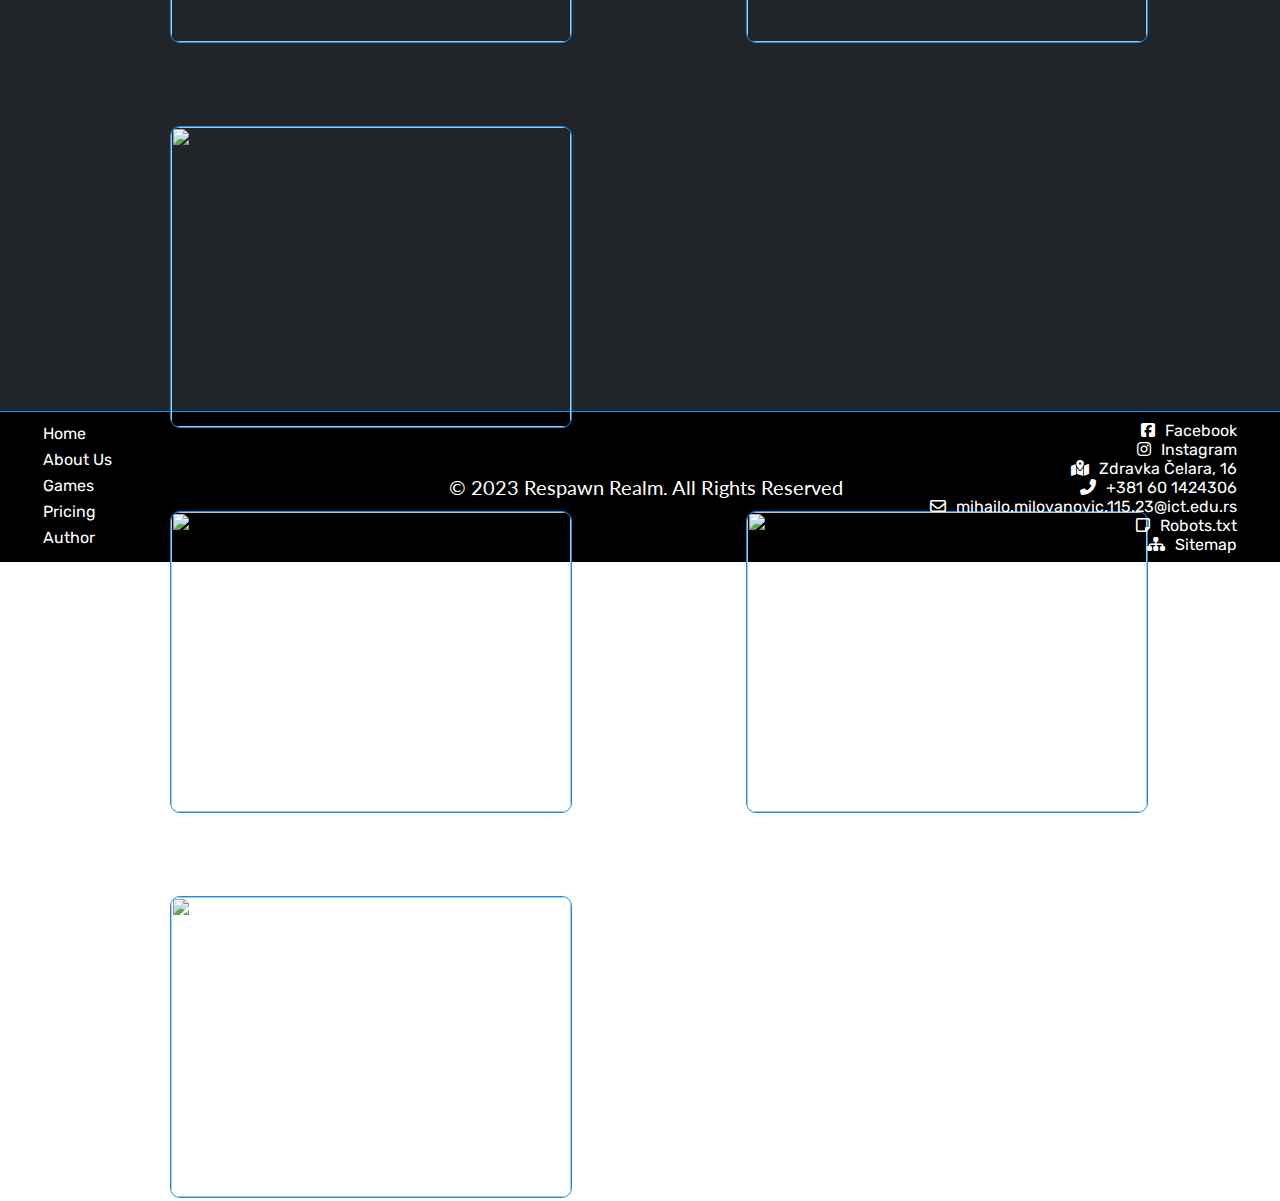
==== commit 79580a43: "Update about.html" ====
--- a/about.html
+++ b/about.html
@@ -3,7 +3,7 @@
 	<head>
 		<meta charset="UTF-8"/>
 		<title>Respawn Realm</title>
-		<link rel="stylesheet" type="text/css"  href="style.css" />
+		<link rel="stylesheet" type="text/css"  href="css/style.css" />
 		<link rel="shortcut icon" type="image/x-icon" href="img/favicon.ico" />
 		<link rel="stylesheet" href="https://cdnjs.cloudflare.com/ajax/libs/font-awesome/6.5.0/css/all.min.css">
 	</head>
@@ -68,8 +68,8 @@
 					<li><i class="fa-solid fa-map-location-dot"></i>Zdravka Čelara, 16</li>
 					<li><i class="fa-solid fa-phone-flip"></i>+381 60 1424306 </li>
 					<li><i class="fa-regular fa-envelope"></i>mihailo.milovanovic.115.23@ict.edu.rs</li>
-					<li><a href="robots.txt"><i class="fa-regular fa-note-sticky"></i></a>Sitemap</li>
-					<li><a href="sitemap.xml"><i class="fa-solid fa-sitemap"></i></a>Robots.txt</li>
+					<li><a href="robots.txt"><i class="fa-regular fa-note-sticky"></i></a>Robots.txt</li>
+					<li><a href="sitemap.xml"><i class="fa-solid fa-sitemap"></i></a>Sitemap</li>
 				</ul>	
 			</div>	
 		</footer>
--- a/css/style.css
+++ b/css/style.css
@@ -0,0 +1,664 @@
+@import url('https://fonts.googleapis.com/css2?family=Rubik&display=swap');
+@import url('https://fonts.googleapis.com/css2?family=Lato&family=Rubik&display=swap');
+@import url('https://fonts.googleapis.com/css2?family=IBM+Plex+Sans:wght@700&family=Lato:wght@900&family=Rubik&display=swap');
+*{
+	margin: 0px;
+	padding: 0px;
+	list-style-type: none;
+	text-decoration: none;
+	font-family: 'Rubik', sans-serif;
+}
+a, p, h2, i{
+	color: white;
+}
+.cleaner{
+	clear: both;
+}
+#main3 h2{
+	-webkit-animation: main3 1s cubic-bezier(0.250, 0.460, 0.450, 0.940) both;
+	        animation: main3 1s cubic-bezier(0.250, 0.460, 0.450, 0.940) both;
+}
+@-webkit-keyframes main3 {
+	0% {
+	  letter-spacing: 1em;
+	  -webkit-transform: translateZ(300px);
+			  transform: translateZ(300px);
+	  -webkit-filter: blur(12px);
+			  filter: blur(12px);
+	  opacity: 0;
+	}
+	100% {
+	  -webkit-transform: translateZ(12px);
+			  transform: translateZ(12px);
+	  -webkit-filter: blur(0);
+			  filter: blur(0);
+	  opacity: 1;
+	}
+  }
+  @keyframes main3 {
+	0% {
+	  letter-spacing: 1em;
+	  -webkit-transform: translateZ(300px);
+			  transform: translateZ(300px);
+	  -webkit-filter: blur(12px);
+			  filter: blur(12px);
+	  opacity: 0;
+	}
+	100% {
+	  -webkit-transform: translateZ(12px);
+			  transform: translateZ(12px);
+	  -webkit-filter: blur(0);
+			  filter: blur(0);
+	  opacity: 1;
+	}
+  }
+#main-author h1{
+	-webkit-animation: main-author 1s cubic-bezier(0.550, 0.085, 0.680, 0.530) both;
+	        animation: main-author 1s cubic-bezier(0.550, 0.085, 0.680, 0.530) both;
+}
+@-webkit-keyframes main-author {
+	0% {
+	  -webkit-filter: blur(12px);
+			  filter: blur(12px);
+	  opacity: 0;
+	}
+	100% {
+	  -webkit-filter: blur(0px);
+			  filter: blur(0px);
+	  opacity: 1;
+	}
+  }
+  @keyframes main-author {
+	0% {
+	  -webkit-filter: blur(12px);
+			  filter: blur(12px);
+	  opacity: 0;
+	}
+	100% {
+	  -webkit-filter: blur(0px);
+			  filter: blur(0px);
+	  opacity: 1;
+	}
+  }
+#main-about h1{
+	-webkit-animation: main-about 1s cubic-bezier(0.550, 0.085, 0.680, 0.530) both;
+	        animation: main-about 1s cubic-bezier(0.550, 0.085, 0.680, 0.530) both;
+}
+@-webkit-keyframes main-about {
+	0% {
+	  -webkit-filter: blur(12px);
+			  filter: blur(12px);
+	  opacity: 0;
+	}
+	100% {
+	  -webkit-filter: blur(0px);
+			  filter: blur(0px);
+	  opacity: 1;
+	}
+  }
+  @keyframes main-about {
+	0% {
+	  -webkit-filter: blur(12px);
+			  filter: blur(12px);
+	  opacity: 0;
+	}
+	100% {
+	  -webkit-filter: blur(0px);
+			  filter: blur(0px);
+	  opacity: 1;
+	}
+  }
+  #main-pricing h2{
+	-webkit-animation: main-pricing 1s cubic-bezier(0.550, 0.085, 0.680, 0.530) both;
+	        animation: main-pricing 1s cubic-bezier(0.550, 0.085, 0.680, 0.530) both;
+}
+@-webkit-keyframes main-pricing {
+	0% {
+	  -webkit-filter: blur(12px);
+			  filter: blur(12px);
+	  opacity: 0;
+	}
+	100% {
+	  -webkit-filter: blur(0px);
+			  filter: blur(0px);
+	  opacity: 1;
+	}
+  }
+  @keyframes main-pricing {
+	0% {
+	  -webkit-filter: blur(12px);
+			  filter: blur(12px);
+	  opacity: 0;
+	}
+	100% {
+	  -webkit-filter: blur(0px);
+			  filter: blur(0px);
+	  opacity: 1;
+	}
+  }
+  #main-games h2{
+	-webkit-animation: main-games 1s cubic-bezier(0.550, 0.085, 0.680, 0.530) both;
+	        animation: main-games 1s cubic-bezier(0.550, 0.085, 0.680, 0.530) both;
+}
+@-webkit-keyframes main-games {
+	0% {
+	  -webkit-filter: blur(12px);
+			  filter: blur(12px);
+	  opacity: 0;
+	}
+	100% {
+	  -webkit-filter: blur(0px);
+			  filter: blur(0px);
+	  opacity: 1;
+	}
+  }
+  @keyframes main-games {
+	0% {
+	  -webkit-filter: blur(12px);
+			  filter: blur(12px);
+	  opacity: 0;
+	}
+	100% {
+	  -webkit-filter: blur(0px);
+			  filter: blur(0px);
+	  opacity: 1;
+	}
+  }   
+#header{
+	background-color: #212529;
+	width: 100%;
+	height: 110px;
+	display: flex;
+	justify-content: space-between;
+	align-items: center;
+	
+	box-shadow: 0px 0px 10px 0px;
+}
+#logo{
+	padding-left: 150px;
+}
+#logo h1 a{
+	color:	#0096FF;
+	font-size: 40px;
+	text-transform: uppercase;
+	font-family: 'Lato', sans-serif;
+}
+#logo p{
+	font-size: 25px;
+	color: 	#0096FF;
+	text-transform: uppercase;
+}
+.active a{
+	color:#0096FF;
+}
+#nav ul{
+	display: flex;
+	justify-content: space-around;
+	padding-right: 150px;
+}
+#nav ul li{
+	padding-left: 40px;
+	font-size: 20px;
+	font-weight: bold;
+	text-transform: uppercase;
+}
+#nav ul li a{
+	transition: color 0.3s;
+}
+#nav ul li a:hover{
+	color: #0096FF;
+}
+#main3{
+	height: 700px;
+	width: 100%;
+	background-image: url('../img/background.jpg');
+	background-repeat:no-repeat;
+	background-size: cover;
+	border-bottom: 1px solid #0096FF;
+	display: flex;
+	justify-content: center;
+	align-items: center;
+	text-align: center;
+}
+#main3 h2{
+	text-transform: uppercase;
+	font-family: 'IBM Plex Sans', sans-serif;
+	color: white;
+	font-size: 45px;
+	text-shadow: 3px 4px 7px rgba(0, 0, 0, 0.8);
+}
+#offerings{
+	width: 100%;
+	height: 280px;
+	background-color: black;
+	color: #0096FF;
+}
+.offering{
+	float: left;
+	width: 20%;
+	padding-top: 70px;
+	padding-left: 200px;
+	text-align: center;
+}
+.underline{	
+	border-top: 1px solid gray;	
+	font-size: 35px;
+}
+.big{
+	font-size: 45px;
+}
+#offerings-icon img{
+	width: 70px;
+}
+#flexing{
+	width: 100%;
+	background-color: #212529;
+	height: 100px;
+	display: flex;
+	justify-content: space-around;
+	align-items: center;
+	border-bottom: 1px solid #0096FF;
+}
+#flexing h2{
+	text-transform: uppercase;
+	font-size: 50px;
+	font-family: 'IBM Plex Sans', sans-serif;
+	color: white;
+}
+.red{
+	color: red;
+}
+.blue{
+	color: blue;
+}
+#under-flexing{
+	background-image:url(../img/flex.jpg);
+	width: 100%;
+	height: 300px;
+	background-repeat: no-repeat;
+	background-size: cover;
+	background-attachment: fixed;
+}
+#information{
+	height: 600px;
+	width: 100%;
+	background-color: #212529;
+	display: flex;
+	justify-content: space-around;
+	align-items: center;
+	border-top: 1px solid #0096FF;
+	border-bottom: 1px solid #0096FF;
+}
+.info{
+	width: 40%;
+	margin-left: 400px;
+}
+.info-text{
+	width: 85%;
+	text-align: justify;
+	text-shadow: 3px 4px 7px rgba(37, 106, 136, 0.8);
+}
+.info-text h2{
+	padding-bottom: 20px;
+	font-family: 'IBM Plex Sans', sans-serif;
+	font-size: 35px;
+}
+.info-text p{
+	font-family: 'IBM Plex Sans', sans-serif;
+	line-height: 30px;
+	color: white;
+	font-size: 20px;
+}
+.info-photo img{
+	width: 400px;
+	border-radius:  40px;
+	background-repeat: no-repeat;
+	margin-right: 400px;
+	box-shadow: 8px -8px 5px rgba(19, 150, 202, 0.589);
+}
+.info-photo img:hover{
+	scale: 102%;
+	transition-duration: 0.5s;
+}
+#form-space{
+	height: 750px;
+	width: 100%;
+	background-image: url(../img/form.jpg);
+	background-repeat: no-repeat;
+	background-size: cover;
+	display: flex;
+	justify-content: space-around;
+}
+#form-block form{
+	width: 80%;
+	margin-left: 17%;
+}
+#form-block h3{
+	margin-top: 100px;
+	display: block;
+	font-size: 55px;
+	color: white;
+	padding-left: 15px;
+	padding-bottom: 40px;
+}
+input[type=text], input[type=email], input[type=password]{
+	display: block;
+	width: 50%;
+	height: 40px;
+	font-size: 20px;
+	margin-left: 170px;
+	border-color: #0096FF;
+	border-radius: 20px;
+	padding-left: 15px;
+}
+input[type=text], input[type=email]{
+	margin-bottom: 40px;
+}
+input[type=submit]{
+	display: block;
+	color: white;
+	font-family: 'Lato', sans-serif;
+	margin-left: 330px;
+	margin-top: 20px;
+	width: 180px;
+	height: 60px;
+	background-color: #0096FF;
+	font-size: 20px;
+	font-weight: bold;
+	text-align: center;
+	border-color: #0096FF;
+	border-radius: 15px;
+}
+input[type=submit]:hover{
+	box-shadow: 0px -5px 10px 0px rgba(0, 0, 0, 0.5);
+	scale: 105%	;
+	transition-duration: 1s;
+}
+input[type=checkbox]{
+	margin-left: 340px;
+	margin-top: 20px;
+}
+label[for=remember]{
+	font-size: 20px;
+	font-weight: bold;
+	color: white;		
+}
+#form-block form p{
+	margin-top: 20px;
+	margin-left: 190px;
+}
+#form-block form a{
+	color:gray;
+}
+footer{
+	width: 100%;
+	height: 150px;
+	background-color:black;
+	display: flex;
+	justify-content: space-around;
+	align-items: center;
+	border-top: 1px solid #0096FF;
+}
+.accessories a{
+	display: block;
+	font-size: 16px;
+	padding-bottom: 2px;
+	line-height: 24px;
+}
+.social ul li{
+	display: block;
+	font-size: 16px;
+	color: white;
+	text-align: right;	
+}	
+.social ul li i{
+	padding-right: 10px;
+}
+footer p{
+	padding-left: 250px;	
+	font-family: 'Lato', sans-serif;
+	font-size: 20px;
+}
+/*about us*/
+#main-about{
+	width: 100%;
+	height: 600px;
+	background-image: url(../img/about.jpg);
+	background-size: cover;
+	display: flex;
+	justify-content: center;
+	align-items: center;
+}
+#main-about h1{
+	color: white;
+	display: block;
+	font-family: 'Lato', sans-serif;
+	font-size: 70px;
+	text-transform: uppercase;
+	margin-top: 30px;
+	text-shadow: 3px 4px 7px rgba(0, 0, 0, 0.8);
+}
+#context{
+	width: 100%;
+	height: 1300px;
+	background-color: 	#212529;
+	border-top: 1px solid #0096FF;
+}
+.context-text{
+	margin-left: 20%;
+	width: 60%;
+	display: block;
+	text-align: center;
+	padding-top: 100px;
+	line-height: 30px;
+	font-size: 22px;
+}
+.context-text p{
+	font-family: 'Lato', sans-serif;
+	text-shadow: 3px 4px 7px rgba(37, 106, 136, 0.8);
+}
+.context-picures{
+	display: flex;
+    justify-content: space-around;
+}
+.picture{
+	width: 400px;
+    height: 300px;
+	margin-left: 170px;
+	margin-top: 80px;
+	border-radius: 10px;
+	border: 1px solid #0096FF;
+}
+.picture:hover{
+	transition-duration: 0.3s;
+	scale: 110%;
+}
+/*games*/
+#main-games{
+	width:100%;
+	height: 700px;
+	background-image: url(../img/gamer-photo.jpg);
+	background-size: cover;
+	background-repeat: no-repeat;
+	display:flex;
+	justify-content: center;
+	align-items: center;
+}
+#main-games h2{
+	font-family: 'Lato', sans-serif;
+	font-size: 70px;
+	text-transform: uppercase;
+	text-shadow: 3px 4px 7px rgba(0, 0, 0, 0.8);
+}
+#games-section{
+	width: 100%;
+	height: 1700px;
+	background-color: #212529;
+	border-top: 1px solid #0096FF;
+}
+#games-section h3:first-child{
+	display: flex;
+	justify-content: center;
+	align-items: center;
+	padding-top: 30px;
+	margin-bottom: 30px;
+	color: white;
+	font-family: 'Lato', sans-serif;
+	font-size: 40px;
+}
+.games-row{
+	display: flex;
+	justify-content: space-around;
+}
+.games-row img{
+	width: 300px;
+	height: 380px;
+	border-radius: 20px;
+}
+.games-row img:hover{
+	box-shadow:
+	0 2.8px 2.2px rgba(7, 123, 138, 0.034),
+	0 6.7px 5.3px rgba(7, 123, 138, 0.048),
+	0 12.5px 10px rgba(7, 123, 138, 0.06),
+	0 22.3px 17.9px rgba(7, 123, 138, 0.072),
+	0 41.8px 33.4px rgba(7, 123, 138, 0.086),
+	0 100px 80px rgba(7, 123, 138, 0.12);
+	scale: 105%;
+	transition-duration: 0.3s;
+}
+.we-have{
+	text-align: center;
+	padding-top: 50px;
+	text-shadow: 3px 4px 7px rgba(0, 0, 0, 0.8);
+}
+#specs{
+	margin-top: 40px;
+	height: 550px;
+	width: 100%;
+	display: flex;
+	justify-content: space-around;
+	align-items: center;
+	background-color: black;
+	border-top: 1px solid #0096FF;
+}
+.pc-specs{
+	width: 50%;
+	text-align: center;
+	font-size: larger;
+	color: white;
+	line-height: 35px;
+	text-shadow: 3px 4px 7px rgba(37, 106, 136, 0.8);
+}
+.pc-specs-image{
+	width: 40%;
+}
+.pc-specs-image img{
+	height: 400px;
+	border: 1px solid #0096FF;
+	border-radius: 20px;
+}
+.pc-specs h2{
+	padding-bottom: 30px;
+}
+#ps{
+	height: 550px;
+	width: 100%;
+	display: flex;
+	justify-content: space-around;
+	align-items: center;
+	border-top: 1px solid #0096FF;
+}
+.ps-specs{
+	width: 40%;
+	text-align: center;
+	font-size: large;
+	color: white;
+	line-height: 35px;
+	margin-right: 100px;
+	text-shadow: 3px 4px 7px rgba(37, 106, 136, 0.8);
+}
+.ps-image{
+	width: 30%;
+	margin-left: 100px;
+}
+.ps-image img{
+	height: 400px;
+	border-radius: 20px;
+	width: 400px;
+	float: right;
+	border: 1px solid #0096FF;
+	border-radius: 20px;
+}
+/*pricing*/
+#main-pricing{
+	width: 100%;
+	height: 600px;
+	background-image: url(../img/flex.jpg);
+	background-size: cover;
+	display: flex;
+	justify-content: center;
+	align-items: center;
+}
+#main-pricing h2{
+	font-family: 'Lato', sans-serif;
+	font-size: 70px;
+	text-transform: uppercase;
+	text-shadow: 3px 4px 7px rgba(0, 0, 0, 0.8);
+}
+#pricing{
+	height: 800px;
+	width: 100%;
+	background-color: #212529;
+	display: flex;
+	justify-content: center;
+	align-items: center;
+	border-top: 1px solid #0096FF;
+}
+#pricing img{
+	height: 700px;
+	border-radius: 10px; 
+	border: 1px solid #0096FF;
+}
+/*author*/
+#main-author{
+	width: 100%;
+	height: 600px;
+	background-image: url(../img/author.jpeg);
+	background-size: cover;
+	display: flex;
+	justify-content: center;
+	align-items: center;
+}
+#main-author h1{
+	font-family: 'Lato', sans-serif;
+	font-size: 70px;
+	text-transform: uppercase;
+	text-shadow: 3px 4px 7px rgba(0, 0, 0, 0.8);
+	color: white;
+}
+#about-author{
+	height: 500px;
+	width: 100%;
+	background-color: #212529;
+	display: flex;
+	justify-content: space-around;
+	align-items: center;
+	border-top: 1px solid #0096FF;
+}
+.author-content{
+	height: 400px;
+	width: 100%;
+	display: flex;
+	justify-content: center;
+	align-items: center;
+}
+.author-text{
+	color: white;
+	font-size: 20px;
+	width: 500px;
+	margin-left: 100px;
+}
+.author-image img{
+	height: 450px;
+	border-radius: 20px;
+}